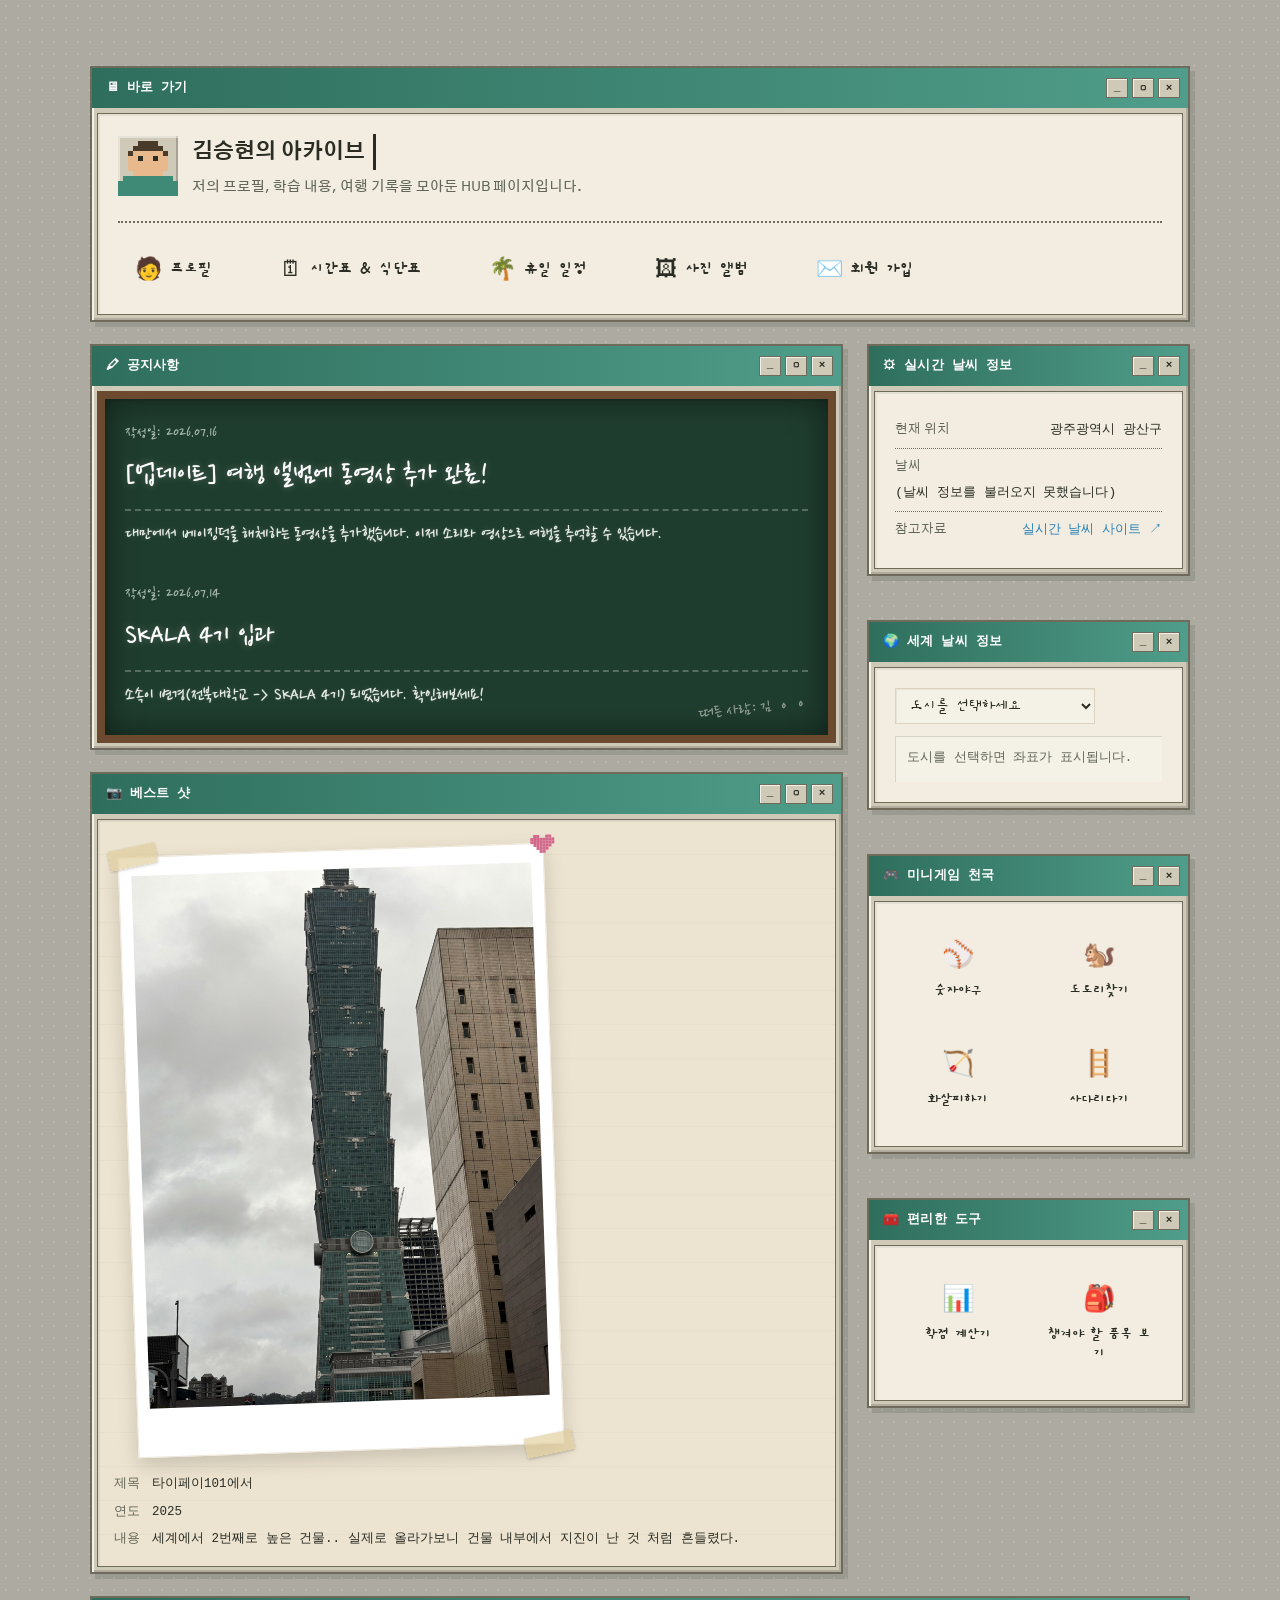
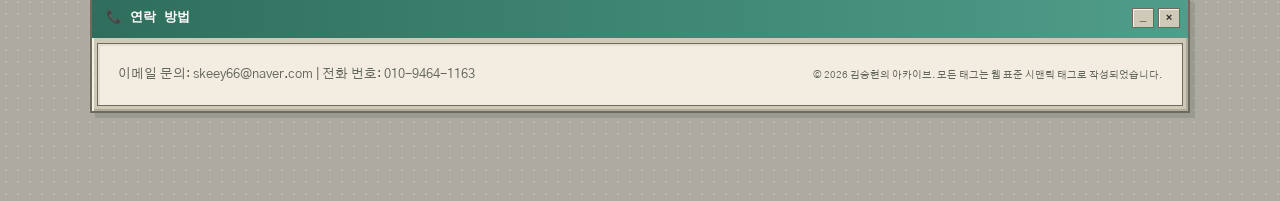
==== html/index.html @ bee85cb9 "Project Upload" ====
<!DOCTYPE html>
<html lang="ko">
<head>
    <meta charset="UTF-8">
    <meta name="viewport" content="width=device-width, initial-scale=1.0">
    <title>📑 김승현의 아카이브 사이트</title>
    <link rel="stylesheet" href="../css/style.css">
</head>
<body class="page-desktop">
    <div class="container container-home">
        <div class="desktop">

            <div class="window home-window pixel-corner">
                <div class="titlebar">
                    <span class="name">🖥 바로 가기</span>
                    <span class="controls"><span class="ctl">_</span><span class="ctl">▢</span><span class="ctl">×</span></span>
                </div>
                <div class="win-body">
                    <header class="profile-row">
                        <div class="profile-left">
                            <div class="avatar pixel-corner"><span class="pixel-avatar"></span></div>
                            <div>
                                <h1 class="typewriter">김승현의 아카이브</h1>
                                <p class="tagline">저의 프로필, 학습 내용, 여행 기록을 모아둔 HUB 페이지입니다.</p>
                            </div>
                        </div>
                        
                    </header>

                    <nav class="icon-row">
                        <a class="dicon" href="myProfile.html"><span class="glyph pixel-corner">🧑</span><span class="lbl">프로필</span></a>
                        <a class="dicon" href="myClass.html"><span class="glyph pixel-corner">🗓</span><span class="lbl">시간표 & 식단표</span></a>
                        <a class="dicon" href="myHoliday.html"><span class="glyph pixel-corner">🌴</span><span class="lbl">휴일 일정</span></a>
                        <a class="dicon" href="myTrip.html"><span class="glyph pixel-corner">🖼</span><span class="lbl">사진 앨범</span></a>
                        <a class="dicon" href="signUp.html"><span class="glyph pixel-corner">✉️</span><span class="lbl">회원 가입</span></a>
                    </nav>
                </div>
            </div>

            <div class="content-wrapper">
                <main>
                    <div class="window notepad pixel-corner">
                        <div class="titlebar">
                            <span class="name">🖍 공지사항</span>
                            <span class="controls"><span class="ctl">_</span><span class="ctl">▢</span><span class="ctl">×</span></span>
                        </div>
                        <div class="win-body">
                            <section>
                                <div class="date">작성일: 2026.07.16</div>
                                <h3><a href="myTrip.html">[업데이트] 여행 앨범에 동영상 추가 완료!</a></h3>
                                <p>대만에서 베이징덕을 해체하는 동영상을 추가했습니다. 이제 소리와 영상으로 여행을 추억할 수 있습니다.</p>
                                <br>
                                <div class="date">작성일: 2026.07.14</div>
                                <h3><a href="myProfile.html">SKALA 4기 입과</a></h3>
                                <p>소속이 변경(전북대학교 -> SKALA 4기) 되었습니다. 확인해보세요!</p>
                                
                                
                            </section>
                            <span class="chalk-doodle">떠든 사람: 김 ㅇㅇ</span>
                        </div>

                    </div>

                    <div class="window viewer pixel-corner">
                        <div class="titlebar">
                            <span class="name">📷 베스트 샷</span>
                            <span class="controls"><span class="ctl">_</span><span class="ctl">▢</span><span class="ctl">×</span></span>
                        </div>
                        <div class="win-body">
                            <section>
                                <figure class="photo">
                                    <span class="pixel-heart"></span>
                                    <img src="../media/타이페이101.jpeg" width="400" height="600" alt="타이페이101">
                                </figure>
                                <dl>
                                    <dt>제목</dt><dd>타이페이101에서</dd>
                                    <dt>연도</dt><dd>2025</dd>
                                    <dt>내용</dt><dd>세계에서 2번째로 높은 건물.. 실제로 올라가보니 건물 내부에서 지진이 난 것 처럼 흔들렸다.</dd>
                                </dl>
                            </section>
                        </div>
                    </div>
                </main>

                <aside>
                    <div class="window sysprop pixel-corner">
                        <div class="titlebar">
                            <span class="name">⚙ 실시간 날씨 정보</span>
                            <span class="controls"><span class="ctl">_</span><span class="ctl">×</span></span>
                        </div>
                        <div class="win-body">
                            <div class="row"><span>현재 위치</span><b>광주광역시 광산구</b></div>
                            <div class="row row-weather"><span>날씨</span><b id="local-weather">날씨 불러오는 중... ⏳</b></div>
                            <div class="row"><span>참고자료</span><b><a href="https://www.weather.go.kr/w/index.do" target="_blank">실시간 날씨 사이트 ↗</a></b></div>
                        </div>
                    </div>

                    <div class="window worldweather pixel-corner">
                        <div class="titlebar">
                            <span class="name">🌍 세계 날씨 정보</span>
                            <span class="controls"><span class="ctl">_</span><span class="ctl">×</span></span>
                        </div>
                        <div class="win-body">
                            <select id="city-select" class="retro-select pixel-corner">
                                <option value="none">도시를 선택하세요</option>
                                <option value="37.56,126.97">대한민국 서울 🇰🇷</option>
                                <option value="35.67,139.65">일본 도쿄 🇯🇵</option>
                                <option value="48.85,2.35">프랑스 파리 🇫🇷</option>
                                <option value="40.71,-74.01">미국 뉴욕 🇺🇸</option>
                                <option value="51.51,-0.13">영국 런던 🇬🇧</option>
                                <option value="-33.87,151.21">호주 시드니 🇦🇺</option>
                                <option value="39.90,116.41">중국 베이징 🇨🇳</option>
                                <option value="25.20,55.27">아랍에미리트 두바이 🇦🇪</option>
                            </select>
                            <div id="weather-box" class="weather-result pixel-corner">
                                <p>도시를 선택하면 좌표가 표시됩니다.</p>
                            </div>
                        </div>
                    </div>

                    <div class="window launcher pixel-corner">
                        <div class="titlebar">
                            <span class="name">🎮 미니게임 천국</span>
                            <span class="controls"><span class="ctl">_</span><span class="ctl">×</span></span>
                        </div>
                        <div class="win-body">
                            <button type="button" class="app pixel-corner" onclick="openBaseballGame()"><span class="g">⚾</span>숫자야구</button>
                            <button type="button" class="app pixel-corner" onclick="findAcorn()"><span class="g">🐿️</span>도토리찾기</button>
                            <button type="button" class="app pixel-corner" onclick="openArrowGame()"><span class="g">🏹</span>화살피하기</button>
                            <button type="button" class="app pixel-corner" onclick="openLadderGame()"><span class="g">🪜</span>사다리타기</button>
                        </div>
                    </div>

                    <div class="window launcher pixel-corner">
                        <div class="titlebar">
                            <span class="name">🧰 편리한 도구</span>
                            <span class="controls"><span class="ctl">_</span><span class="ctl">×</span></span>
                        </div>
                        <div class="win-body">
                            <button type="button" class="app pixel-corner" onclick="checkGrade()"><span class="g">📊</span>학점 계산기</button>
                            <button type="button" class="app pixel-corner" onclick="showMyBag()"><span class="g">🎒</span>챙겨야 할 품목 보기</button>
                        </div>
                    </div>

                    <div id="ladder-backdrop" class="acorn-backdrop" style="display: none;" onclick="closeLadderGame()"></div>

                    <div class="window ladderwin pixel-corner" id="ladder-window" style="display: none;">
                        <div class="titlebar">
                            <span class="name">🪜 사다리타기</span>
                            <span class="controls"><span class="ctl">_</span><span class="ctl" onclick="closeLadderGame()">×</span></span>
                        </div>
                        <div class="win-body">
                            <div class="ladder-controls">
                                <label for="ladder-count">인원</label>
                                <select id="ladder-count" class="retro-select pixel-corner" onchange="rebuildLadder()">
                                    <option value="2">2명</option>
                                    <option value="3">3명</option>
                                    <option value="4" selected>4명</option>
                                    <option value="5">5명</option>
                                    <option value="6">6명</option>
                                </select>
                                <button type="button" class="acorn-restart" onclick="rebuildLadder()">🔄 새 사다리</button>
                            </div>
                            <div class="ladder-names" id="ladder-top-names"></div>
                            <canvas id="ladder-canvas" width="300" height="240"></canvas>
                            <div class="ladder-names" id="ladder-bottom-names"></div>
                            <p id="ladder-status">🪜 위 이름을 클릭하면 결과를 확인할 수 있어요!</p>
                        </div>
                    </div>

                    <div id="baseball-backdrop" class="acorn-backdrop" style="display: none;" onclick="closeBaseballGame()"></div>

                    <div class="window baseballwin pixel-corner" id="baseball-window" style="display: none;">
                        <div class="titlebar">
                            <span class="name">⚾ 숫자야구</span>
                            <span class="controls"><span class="ctl">_</span><span class="ctl" onclick="closeBaseballGame()">×</span></span>
                        </div>
                        <div class="win-body">
                            <p id="baseball-status">⚾ 서로 다른 숫자 3자리를 맞춰보세요!</p>
                            <div class="baseball-input-row">
                                <input type="text" id="baseball-guess" maxlength="3" inputmode="numeric" placeholder="예: 123">
                                <button type="button" class="acorn-restart" onclick="submitBaseballGuess()">확인</button>
                            </div>
                            <div class="baseball-log-wrap">
                                <table class="baseball-log" border="1" cellpadding="4" cellspacing="0">
                                    <thead>
                                        <tr>
                                            <th>회차</th>
                                            <th>입력</th>
                                            <th>결과</th>
                                        </tr>
                                    </thead>
                                    <tbody id="baseball-log-rows"></tbody>
                                </table>
                            </div>
                            <button type="button" class="acorn-restart" onclick="startBaseballGame()">🔄 다시하기</button>
                        </div>
                    </div>

                    <div id="grade-backdrop" class="acorn-backdrop" style="display: none;" onclick="closeGradeCalc()"></div>

                    <div class="window gradewin pixel-corner" id="grade-window" style="display: none;">
                        <div class="titlebar">
                            <span class="name">📊 학점 계산기</span>
                            <span class="controls"><span class="ctl">_</span><span class="ctl" onclick="closeGradeCalc()">×</span></span>
                        </div>
                        <div class="win-body">
                            <table class="grade-table" border="1" cellpadding="5" cellspacing="0">
                                <thead>
                                    <tr>
                                        <th>과목명</th>
                                        <th>학점</th>
                                        <th>성적</th>
                                        <th>전공</th>
                                        <th></th>
                                    </tr>
                                </thead>
                                <tbody id="grade-rows"></tbody>
                            </table>
                            <button type="button" class="grade-add-btn" onclick="addGradeRow()">➕ 과목 추가</button>
                            <p class="grade-result" id="grade-result">과목명과 학점, 성적을 입력하고 계산하기를 눌러주세요.</p>
                            <button type="button" class="acorn-restart" onclick="calculateGPA()">🧮 평점 계산하기</button>
                        </div>
                    </div>

                    <div id="acorn-backdrop" class="acorn-backdrop" style="display: none;" onclick="findAcorn()"></div>

                    <div class="window acornwin pixel-corner" id="acorn-window" style="display: none;">
                        <div class="titlebar">
                            <span class="name">🐿️ 도토리찾기</span>
                            <span class="controls"><span class="ctl">_</span><span class="ctl" onclick="findAcorn()">×</span></span>
                        </div>
                        <div class="win-body">
                            <div class="acorn-difficulty">
                                <button type="button" class="acorn-diff-btn active" data-diff="easy" onclick="setAcornDifficulty('easy')">쉬움</button>
                                <button type="button" class="acorn-diff-btn" data-diff="normal" onclick="setAcornDifficulty('normal')">보통</button>
                                <button type="button" class="acorn-diff-btn" data-diff="hard" onclick="setAcornDifficulty('hard')">어려움</button>
                            </div>
                            <p id="acorn-status">🐿️ 도토리 10개가 숨어있어요. 칸을 클릭해서 피해보세요!</p>
                            <div id="acorn-grid" class="acorn-grid"></div>
                            <button type="button" class="acorn-restart" onclick="startAcornGame()">🔄 다시하기</button>
                        </div>
                    </div>

                    <div id="arrow-backdrop" class="acorn-backdrop" style="display: none;" onclick="closeArrowGame()"></div>

                    <div class="window arrowwin pixel-corner" id="arrow-window" style="display: none;">
                        <div class="titlebar">
                            <span class="name">🏹 화살피하기</span>
                            <span class="controls"><span class="ctl">_</span><span class="ctl" onclick="closeArrowGame()">×</span></span>
                        </div>
                        <div class="win-body">
                            <p id="arrow-status">🏹 방향키(WASD)로 움직여서 화살을 피하세요!</p>
                            <canvas id="arrow-canvas" width="320" height="320"></canvas>
                            <p id="arrow-score">⏱ 생존 시간: 0.0초</p>
                            <button type="button" class="acorn-restart" onclick="startArrowGame()">🔄 다시하기</button>
                        </div>
                    </div>
                </aside>
            </div>

            <div class="window footerwin pixel-corner">
                <div class="titlebar">
                    <span class="name">📞 연락 방법</span>
                    <span class="controls"><span class="ctl">_</span><span class="ctl">×</span></span>
                </div>
                <footer class="win-body">
                    <span>이메일 문의: skeey66@naver.com | 전화 번호: 010-9464-1163</span>
                    <span><small>© 2026 김승현의 아카이브. 모든 태그는 웹 표준 시맨틱 태그로 작성되었습니다.</small></span>
                </footer>
            </div>

        </div>
    </div>
    <script src="../script/baseball.js"></script>
    <script src="../script/grade.js"></script>
    <script src="../script/bag.js"></script>
    <script src="../script/findAcorn.js"></script>
    <script src="../script/arrowDodge.js"></script>
    <script src="../script/ladder.js"></script>
    <script type="module" src="../script/realtimeInfo.js"></script>

</body>
</html>
---- css/style.css ----
@import url('https://fonts.googleapis.com/css2?family=Gothic+A1:wght@300;400;500;700;900&family=Gaegu:wght@400;700&family=Nanum+Pen+Script&display=swap');

/* body 전체 폰트, 줄간격, 글자색, 배경색 */
body {
    font-family: "Gothic A1", sans-serif;
    line-height: 1.7;
    color: #333333;
    background-color: #f5f6fa;
}

/* p 본문 글씨 살짝 굵게 */
p {
    font-weight: 500;
}

/* 애니메이션: index.html 헤더 창이 떠오르며 나타나는 등장 애니메이션 */
@keyframes fadeInTitle {
    from {
        opacity: 0;
        transform: translateY(-12px);
    }
    to {
        opacity: 1;
        transform: translateY(0);
    }
}

/* 애니메이션: index.html뿐 아니라 다른 페이지들도 창이 살짝 떠오르며 나타나도록 통일 */
.home-window,
.class-window,
.trip-window,
.holiday-window,
.signup-window,
.result-window,
.profile-window {
    animation: fadeInTitle 0.7s ease;
}

/* 애니메이션: 타이틀이 타자기처럼 한 글자씩 나타나는 효과 */
@keyframes typing {
    from { width: 0; }
    to { width: 8.6em; }
}

@keyframes blink-caret {
    50% { border-color: transparent; }
}

.win-body h1.typewriter {
    display: inline-block;
    overflow: hidden;
    white-space: nowrap;
    vertical-align: bottom;
    border-right: 3px solid #2b2d24;
    width: 8.6em;
    animation: typing 1.8s steps(9, end) 0.6s both, blink-caret 0.8s step-end infinite;
}

@media (prefers-reduced-motion: reduce) {
    .home-window,
    .class-window,
    .trip-window,
    .holiday-window,
    .signup-window,
    .result-window,
    .profile-window {
        animation: none;
    }
    .win-body h1.typewriter {
        animation: none;
        border-right: none;
        width: 8.6em;
    }
    .acorn-backdrop,
    .acornwin,
    .gradewin,
    .baseballwin,
    .arrowwin,
    .ladderwin {
        animation: none;
    }
}

/* h1 제목 강조 */
h1 {
    color: #2c3e50;
    font-size: 40px;
    padding: 10px 0;
    border-bottom: 3px solid #2c3e50;
}

/* index.html 데스크탑 창 안의 타이틀 - 창 자체가 꾸밈 요소이므로 밑줄/여백 재설정 */
.win-body h1 {
    margin: 0;
    padding: 0;
    border-bottom: none;
    font-size: 21px;
    color: #2b2d24;
}

/* h2 부제목 강조 */
h2 {
    color: #2c3e50;
    font-size: 26px;
    background-color: #ecf0f1;
    padding: 10px 15px;
    border-left: 6px solid #16a085;
    margin-top: 36px;
    margin-bottom: 14px;
}

/* 데스크탑 창 안의 소제목 - 레트로 톤(크림/올리브)으로 재설정 */
.win-body h2 {
    color: #2b2d24;
    font-size: 22px;
    background-color: #f4f1e6;
    border: 1px solid #6f6b5c;
    border-left: 6px solid #3f8a76;
    padding: 10px 15px;
    margin-top: 30px;
    margin-bottom: 14px;
}

/* 링크 스타일 */
a {
    color: #2980b9;
    text-decoration: none;
}

a:hover {
    text-decoration: underline;
}

/* mark 형광펜 강조 - 사이트 톤에 맞춘 머스타드 색 (기본 노란색 대신) */
mark {
    background-color: #f2cf6b;
    color: #2b2d24;
    padding: 0 2px;
}

/* hr 구분선 - 점선으로 레트로 톤 */
hr {
    border: none;
    border-top: 2px dashed #b8b19c;
    margin: 18px 0;
}

/* 표 스타일 (myClass.html 시간표) - 표마다 내용에 맞는 폭으로 자동 조절, 가운데 정렬 */
table {
    border-collapse: collapse;
    width: auto;
    max-width: 100%;
    margin: 0 auto;
    background-color: #f2ede0;
    font-family: ui-monospace, "SF Mono", "Roboto Mono", Menlo, Consolas, monospace;
    font-size: 13px;
}

th {
    background: linear-gradient(180deg, #4f9d8a, #2f6e5c);
    color: #ffffff;
    padding: 10px;
    border: 1px solid #2f6e5c;
    font-size: 12.5px;
    letter-spacing: 0.02em;
    text-align: center;
}

td {
    padding: 9px;
    text-align: center;
    border: 1px solid #6f6b5c;
    color: #2b2d24;
    line-height: 1.6;
    transition: background-color 0.15s ease;
}

tbody td:hover {
    background-color: #e7e2d0;
}

/* myClass.html 이번주 SKALA 식단표 - 주말 날짜는 색으로 구분 */
.meal-table th.sat {
    color: #8fe0f2;
}

.meal-table th.sun {
    color: #ff9a85;
}

.meal-table .meal-label {
    background-color: #cfc9b8;
    font-family: "Gaegu", cursive;
    font-size: 16px;
    font-weight: 700;
    color: #2b2d24;
}

.meal-table td:not(.meal-label) {
    text-align: center;
    font-size: 12.5px;
    padding: 10px 12px;
    white-space: nowrap;
}

.meal-table th {
    white-space: nowrap;
}

/* myHoliday.html - 소제목 박스가 이미 강조되어 있어 밑줄은 제거 */
.win-body h2 u {
    text-decoration: none;
}

/* myHoliday.html - myProfile/myTrip과 같은 줄노트 질감의 다이어리 페이지 */
.holiday-page {
    background-color: #f2ede0;
    background-image: repeating-linear-gradient(180deg, rgba(0, 0, 0, 0.035) 0 1px, transparent 1px 32px);
    border: 1px solid #6f6b5c;
    padding: 24px 30px;
    margin: 18px 0;
}

/* myHoliday.html - 소제목을 박스 없이 손글씨로, myProfile 다이어리 항목과 같은 톤 */
.holiday-window .win-body h1 {
    font-family: "Gaegu", cursive;
    font-size: 27px;
    -webkit-text-stroke: 0.4px currentColor;
}

.holiday-window .win-body h2 {
    background: none;
    border: none;
    box-shadow: none;
    padding: 0;
    margin: 24px 0 10px;
    font-family: "Gaegu", cursive;
    font-weight: 700;
    font-size: 23px;
    color: #3f8a76;
}

.holiday-block:first-child h2 {
    margin-top: 0;
}

/* myClass.html - 소제목을 박스 없이 손글씨로, 다른 페이지와 통일 */
.class-window .win-body h2 {
    background: none;
    border: none;
    box-shadow: none;
    padding: 0;
    margin: 0 0 10px;
    font-family: "Gaegu", cursive;
    font-weight: 700;
    font-size: 23px;
    color: #3f8a76;
}

/* signUp.html - 소제목을 박스 없이 손글씨로, 다른 페이지와 통일 */
.signup-window .win-body h2 {
    background: none;
    border: none;
    box-shadow: none;
    padding: 0;
    margin: 0 0 10px;
    font-family: "Gaegu", cursive;
    font-weight: 700;
    font-size: 26px;
    color: #3f8a76;
}

/* signupResult.html - h3 소제목을 다이어리 구분선 스타일로 */
.result-window .win-body h3 {
    font-family: "Gaegu", cursive;
    font-weight: 700;
    font-size: 22px;
    color: #3f8a76;
    border-bottom: 2px solid #3f8a76;
    padding-bottom: 8px;
    margin-top: 30px;
    margin-bottom: 14px;
}

/* signupResult.html - 안내 사항 목록 (박스 없이 손글씨) */
.result-notes {
    margin: 0;
    padding-left: 22px;
    list-style: disc;
    list-style-position: outside;
    font-family: "Gaegu", cursive;
    font-size: 16px;
    color: #2b2d24;
}

.result-notes li {
    width: auto;
    margin: 0 0 8px;
    padding: 0;
}

.result-notes li:last-child {
    margin-bottom: 0;
}

/* signupResult.html - 이동하기 링크 목록 (mh-menu와 같은 톤) */
.result-links {
    margin: 0;
    padding: 0;
    list-style: none;
}

.result-links li {
    width: auto;
    margin: 0;
    padding: 0;
}

.result-links a {
    display: block;
    padding: 12px 4px;
    border-bottom: 1px dashed #6f6b5c;
    font-family: "Gaegu", cursive;
    font-size: 17px;
    color: #3f8a76;
    text-decoration: none;
    transition: background-color 0.2s ease, color 0.2s ease, padding-left 0.2s ease;
}

.result-links li:last-child a {
    border-bottom: none;
}

.result-links a:hover {
    background-color: rgba(63, 138, 118, 0.08);
    padding-left: 10px;
    color: #2f6e5c;
}

/* myHoliday.html - 하루 일과를 다이어리 한 줄처럼, 박스 없이 시간만 강조 */
.holiday-row {
    display: flex;
    flex-wrap: wrap;
    align-items: baseline;
    gap: 6px 10px;
    padding: 7px 0;
    margin: 0;
    font-family: "Gaegu", cursive;
    font-size: 17px;
    font-weight: 700;
    border-bottom: 1px dashed #d9d3bf;
    transition: background-color 0.2s ease, padding-left 0.2s ease;
    -webkit-text-stroke: 0.4px currentColor;
}

.holiday-block .holiday-row:last-child {
    border-bottom: none;
}

.holiday-row:hover {
    padding-left: 6px;
    background-color: rgba(63, 138, 118, 0.08);
}

.holiday-row b {
    flex: none;
    min-width: 52px;
    font-family: ui-monospace, "SF Mono", "Roboto Mono", Menlo, Consolas, monospace;
    font-size: 13px;
    font-weight: 700;
    color: #3f8a76;
}

.holiday-footer {
    margin-top: 20px;
    font-family: "Gaegu", cursive;
    font-size: 16px;
    color: #6f6b5c;
    text-align: right;
}

/* myTrip.html - 소제목을 박스 없이 앨범 위에 쓴 손글씨처럼 표시 */
.trip-window .win-body h2 {
    background: none;
    border: none;
    box-shadow: none;
    padding: 0 4px;
    margin: 34px 0 10px;
    font-family: "Nanum Pen Script", cursive;
    font-weight: 400;
    font-size: 34px;
    color: #2b2d24;
    transform: rotate(-1deg);
}

/* myTrip.html - 필름 사진이 붙어있는 앨범 책자 페이지 (줄노트 질감 + 왼쪽 바인더 구멍) */
.album-page {
    position: relative;
    background-color: #ece3d0;
    background-image: repeating-linear-gradient(180deg, rgba(0, 0, 0, 0.035) 0 1px, transparent 1px 34px);
    border: 1px solid #d9c9a3;
    box-shadow:
        inset 0 0 0 1px rgba(255, 255, 255, 0.35),
        0 4px 14px rgba(0, 0, 0, 0.12);
    padding: 40px 56px 40px 76px;
    margin: 18px 0 32px;
}

.album-page::before {
    content: "";
    position: absolute;
    top: 0;
    bottom: 0;
    left: 30px;
    width: 16px;
    background-image: radial-gradient(circle, #cfc9b8 0 6px, rgba(0, 0, 0, 0.15) 6px 7px, transparent 7px);
    background-repeat: repeat-y;
    background-size: 16px 80px;
    background-position: center 20px;
}

/* 여행 카드 - 필름 사진(폴라로이드) 스타일. width/padding/margin/border로 박스 모델 연습 */
.trip-card {
    position: relative;
    box-sizing: border-box;
    width: 100%;
    background-color: #ffffff;
    border: 1px solid #eee6d8;
    border-radius: 2px;
    padding: 14px 14px 38px 14px;
    margin: 0;
    box-shadow: 0 10px 24px rgba(0, 0, 0, 0.16);
    font-family: "Gaegu", cursive;
    font-weight: 700;
    font-size: 19px;
    color: #555555;
    transition: transform 0.2s ease, box-shadow 0.2s ease;
}

.trip-card::before {
    content: "";
    position: absolute;
    top: -10px;
    left: 50%;
    width: 54px;
    height: 20px;
    background: rgba(232, 147, 92, 0.55);
    box-shadow: 0 1px 2px rgba(0, 0, 0, 0.1);
    transform: translateX(-50%) rotate(-4deg);
}

.trip-card:nth-of-type(3n+1) { transform: rotate(-4deg); }
.trip-card:nth-of-type(3n+2) { transform: rotate(3deg); }
.trip-card:nth-of-type(3n) { transform: rotate(-2deg); }

.trip-card:hover {
    transform: translateY(-8px) rotate(0deg) scale(1.06);
    box-shadow: 0 20px 36px rgba(0, 0, 0, 0.26);
    z-index: 5;
}

.trip-card img {
    display: block;
    max-width: 100%;
    height: auto;
    margin: 6px 0 14px 0;
    filter: sepia(0.15) contrast(1.05) saturate(0.9);
}

/* 필름 사진 프레임 (index.html 이달의 베스트 컷) */
figure {
    display: inline-block;
    background-color: #ffffff;
    padding: 12px 12px 34px 12px;
    margin: 10px auto;
    border: 1px solid #eee6d8;
    box-shadow: 0 8px 20px rgba(0, 0, 0, 0.15);
    transform: rotate(-2deg);
}

figure img {
    display: block;
    max-width: 100%;
    height: auto;
    margin: 6px 0 14px 0;
    filter: sepia(0.12) contrast(1.05) saturate(0.9);
}

figcaption {
    font-family: "Gaegu", cursive;
    font-size: 18px;
    color: #555555;
    margin-top: 10px;
}

/* index.html 사진첩 창 - 앨범 페이지에 필름 사진을 붙여놓은 느낌 */
.viewer .win-body {
    background-color: #ece3d0;
    background-image:
        repeating-linear-gradient(180deg, rgba(0, 0, 0, 0.025) 0 1px, transparent 1px 34px);
}

.photo {
    position: relative;
    display: inline-block;
    background-color: #ffffff;
    padding: 12px 12px 34px 12px;
    margin: 14px;
    border: 1px solid #eee6d8;
    box-shadow: 0 8px 20px rgba(0, 0, 0, 0.15);
    transform: rotate(-2deg);
}

/* 앨범에 고정한 마스킹테이프 두 조각 (대각선 모서리) */
.photo::before,
.photo::after {
    content: "";
    position: absolute;
    width: 48px;
    height: 20px;
    background: rgba(224, 205, 154, 0.65);
    box-shadow: 0 1px 3px rgba(0, 0, 0, 0.2);
}

.photo::before {
    top: -11px;
    left: -10px;
    transform: rotate(-10deg);
}

.photo::after {
    bottom: -11px;
    right: -10px;
    transform: rotate(-10deg);
}

.photo img {
    display: block;
    max-width: 100%;
    height: auto;
    filter: sepia(0.15) contrast(1.05) saturate(0.9);
}

/* index.html 사진첩 창 - 파일 메타데이터 목록 (myProfile.html dl과는 별개 레이아웃) */
.viewer dl {
    margin: 0;
    font-family: ui-monospace, "SF Mono", "Roboto Mono", Menlo, Consolas, monospace;
    font-size: 12.5px;
    color: #63665a;
    display: grid;
    grid-template-columns: auto 1fr;
    gap: 6px 12px;
}

.viewer dt {
    color: #63665a;
    font-weight: 400;
    margin: 0;
}

.viewer dd {
    margin: 0;
    color: #2b2d24;
}

/* h3 (index.html 소메뉴, signupResult.html 안내) */
h3 {
    color: #3f8a76;
    font-size: 20px;
    margin-top: 28px;
    margin-bottom: 10px;
}

/* 정의 목록 (myProfile.html - 나를 설명하는 단어들 / 연락처) */
dl {
    margin: 16px 0;
}

dt {
    font-weight: 700;
    color: #16a085;
    margin-top: 10px;
}

dd {
    margin: 4px 0 0 0;
    color: #555555;
}

/* 폼 그룹 테두리 (signUp.html) - 줄노트 질감의 다이어리 페이지처럼 */
.container fieldset {
    text-align: left;
    background-color: #f2ede0;
    background-image: repeating-linear-gradient(180deg, rgba(0, 0, 0, 0.035) 0 1px, transparent 1px 32px);
    border: 1px solid #6f6b5c;
    padding: 20px 24px;
    margin-bottom: 20px;
}

.container fieldset legend {
    padding: 0 10px;
    font-family: "Gaegu", cursive;
    font-size: 20px;
    font-weight: 700;
    color: #3f8a76;
}

.container fieldset p {
    margin: 14px 0;
}

/* 입력창 크기 및 스타일 (signUp.html) - 종이에 파인 칸처럼, 크림 배경 + 연한 테두리 + 손글씨 폰트 */
.container input[type="text"],
.container input[type="password"],
.container input[type="date"],
.container select,
.container textarea {
    width: 200px;
    padding: 8px 10px;
    font-family: "Gaegu", cursive;
    font-size: 16px;
    background-color: #f4f1e6;
    border: 1px solid #d9d3bf;
    box-shadow: inset 1px 1px 0 rgba(0, 0, 0, 0.06);
    box-sizing: border-box;
    vertical-align: middle;
}

.container textarea {
    width: 340px;
    height: 100px;
}

.container input:focus,
.container select:focus,
.container textarea:focus {
    outline: none;
    border-color: #3f8a76;
    box-shadow: inset 1px 1px 0 rgba(0, 0, 0, 0.06), 0 0 0 3px rgba(63, 138, 118, 0.15);
}

/* signUp.html - 라벨/안내 문구도 다른 페이지와 같은 손글씨 폰트로 */
.container fieldset p,
.container fieldset label {
    font-family: "Gaegu", cursive;
    font-size: 16px;
    -webkit-text-stroke: 0.4px currentColor;
}

.container fieldset small {
    font-family: "Gaegu", cursive;
}

/* signUp.html - 이메일 아이디+@+도메인이 한 줄에 보이도록 */
.email-fields {
    display: inline-flex;
    align-items: center;
    gap: 6px;
}

.email-fields #userEmail {
    width: 140px;
}

.email-fields #emailDomain {
    width: 130px;
}

.email-fields select {
    width: 110px;
}

/* signUp.html - 도메인을 목록에서 고르면 입력창은 읽기 전용으로 살짝 톤을 낮춘다 */
.email-fields input[readonly] {
    background-color: #ece5cf;
    color: #63665a;
}

/* signUp.html - 약관 동의 체크박스 (필드셋 밖, 다이어리 페이지 사이) */
.terms-agree {
    margin: 14px 4px;
    font-family: "Gaegu", cursive;
    font-size: 16px;
    color: #2b2d24;
}

.terms-agree label {
    display: flex;
    align-items: center;
    gap: 8px;
    cursor: pointer;
}

.terms-agree input[type="checkbox"] {
    width: 16px;
    height: 16px;
    accent-color: #3f8a76;
}

/* 회원가입 버튼 (signUp.html) */
.form-actions {
    text-align: center;
    margin-top: 10px;
}

.btn-submit,
.btn-reset {
    padding: 12px 28px;
    font-family: "Gaegu", cursive;
    font-size: 18px;
    font-weight: 700;
    cursor: pointer;
    margin: 0 6px;
    transition: transform 0.15s ease, box-shadow 0.15s ease, background-color 0.15s ease;
}

.btn-submit {
    background: linear-gradient(180deg, #4f9d8a, #2f6e5c);
    color: #ffffff;
    border: 1px solid #2f6e5c;
}

.btn-submit:hover {
    background: linear-gradient(180deg, #5cae9a, #3a7f6a);
    transform: translateY(-2px);
    box-shadow: 0 4px 10px rgba(47, 110, 92, 0.35);
}

.btn-reset {
    background-color: #f4f1e6;
    color: #6f6b5c;
    border: 1px solid #6f6b5c;
}

.btn-reset:hover {
    background-color: #e7e2d0;
}

/* 회원가입 완료 축하 배너 (signupResult.html) - 레트로 톤 강조 박스 */
.success-banner {
    background-color: #f4f1e6;
    background-image: repeating-linear-gradient(180deg, rgba(0, 0, 0, 0.035) 0 1px, transparent 1px 32px);
    border: 1px solid #6f6b5c;
    border-left: 6px solid #3f8a76;
    padding: 24px;
    margin-bottom: 24px;
}

.success-banner h1 {
    border-bottom: none;
    padding: 0;
    margin-bottom: 8px;
    font-family: "Gaegu", cursive;
    color: #2b2d24;
}

/* 콘텐츠를 감싸는 컨테이너 중앙 정렬 (카드 장식은 안쪽 .window가 담당) */
.container {
    max-width: 800px;
    margin: 40px auto;
    padding: 0;
    background: none;
    box-shadow: none;
    border-radius: 0;
    text-align: center;
}

.container .win-body {
    text-align: left;
}

.container ul,
.container ol {
    list-style-position: inside;
    padding-left: 0;
}

/* 전 페이지 공용 도트 데스크탑 배경
   (body는 전 페이지 공용 태그 선택자라 .page-desktop 클래스로만 범위 한정) */
body.page-desktop {
    background-color: #adaba1;
    background-image:
        radial-gradient(rgba(255, 255, 255, 0.14) 1.5px, transparent 1.5px);
    background-size: 12px 12px;
}

/* index.html 전용 - 넓은 폭 + 왼쪽 정렬 */
.container-home {
    max-width: 1100px;
    text-align: left;
    background: none;
    box-shadow: none;
    border-radius: 0;
    padding: 26px;
}

/* ==================== index.html 데스크탑 도트 컨셉 ==================== */

/* 계단형 픽셀 모서리는 빼고 각진 네모 모서리로 통일했다
   (클래스 이름 .pixel-corner는 기존 HTML과의 호환을 위해 그대로 둔다) */

/* 손으로 그린 픽셀 하트 (box-shadow 픽셀 아트, 3px 단위) */
.pixel-heart {
    width: 3px;
    height: 3px;
    background: transparent;
    position: relative;
    box-shadow:
        3px 0 0 #d4688c, 6px 0 0 #d4688c, 15px 0 0 #d4688c, 18px 0 0 #d4688c,
        0 3px 0 #d4688c, 3px 3px 0 #d4688c, 6px 3px 0 #d4688c, 9px 3px 0 #d4688c, 12px 3px 0 #d4688c, 15px 3px 0 #d4688c, 18px 3px 0 #d4688c, 21px 3px 0 #d4688c,
        0 6px 0 #d4688c, 3px 6px 0 #d4688c, 6px 6px 0 #d4688c, 9px 6px 0 #d4688c, 12px 6px 0 #d4688c, 15px 6px 0 #d4688c, 18px 6px 0 #d4688c, 21px 6px 0 #d4688c,
        3px 9px 0 #d4688c, 6px 9px 0 #d4688c, 9px 9px 0 #d4688c, 12px 9px 0 #d4688c, 15px 9px 0 #d4688c, 18px 9px 0 #d4688c,
        6px 12px 0 #d4688c, 9px 12px 0 #d4688c, 12px 12px 0 #d4688c, 15px 12px 0 #d4688c,
        9px 15px 0 #d4688c, 12px 15px 0 #d4688c;
}

/* box-shadow 아트는 자신의 좌상단 기준 오른쪽/아래쪽으로만 그려지므로,
   실제 그림 영역(약 24x18px)의 중심이 사진 우상단 모서리에 오도록 계산 */
.photo .pixel-heart {
    position: absolute;
    top: -9px;
    right: 9px;
}

/* 재사용 가능한 창 껍데기 */
.window {
    background: #cfc9b8;
    border: 2px solid #6f6b5c;
    box-shadow:
        inset 2px 2px 0 #f4f1e6,
        inset -2px -2px 0 rgba(0, 0, 0, 0.15),
        5px 5px 0 rgba(51, 54, 47, 0.15);
    margin-bottom: 22px;
}

.titlebar {
    background: linear-gradient(90deg, #2f6e5c, #4f9d8a);
    color: #ffffff;
    display: flex;
    align-items: center;
    justify-content: space-between;
    padding: 9px 8px 9px 14px;
    font-family: ui-monospace, "SF Mono", "Roboto Mono", Menlo, Consolas, monospace;
    font-size: 13px;
    font-weight: 700;
    letter-spacing: 0.01em;
}

.titlebar .name {
    display: flex;
    align-items: center;
    gap: 7px;
}

.titlebar .controls {
    display: flex;
    gap: 4px;
}

.titlebar .ctl {
    width: 20px;
    height: 18px;
    background: #cfc9b8;
    border: 1px solid #6f6b5c;
    box-shadow: inset 1px 1px 0 #f4f1e6;
    font-size: 11px;
    color: #2b2d24;
    display: flex;
    align-items: center;
    justify-content: center;
    font-family: ui-monospace, "SF Mono", "Roboto Mono", Menlo, Consolas, monospace;
}

.win-body {
    background: #f2ede0;
    margin: 5px;
    padding: 20px;
    border: 1px solid #6f6b5c;
    box-shadow: inset 2px 2px 0 rgba(0, 0, 0, 0.06);
}

/* 메인 홈 창 - 프로필 영역 */
.profile-row {
    display: flex;
    gap: 16px;
    align-items: center;
    flex-wrap: wrap;
    justify-content: space-between;
}

.profile-left {
    display: flex;
    gap: 14px;
    align-items: center;
}

.avatar {
    flex: none;
    width: 60px;
    height: 60px;
    background: #cfc9b8;
    box-shadow: inset 2px 2px 0 rgba(255, 255, 255, 0.45), inset -2px -2px 0 rgba(0, 0, 0, 0.2);
    position: relative;
}


/* 손으로 그린 픽셀 캐릭터 (box-shadow 픽셀 아트, 5px 단위, 12x12 격자 = 60x60px)
   머리카락(H) / 피부(S) / 눈(E) / 셔츠(B) 4색을 한 box-shadow 목록에 색상별로 지정 */
.pixel-avatar {
    display: block;
    width: 5px;
    height: 5px;
    background: transparent;
    box-shadow:
        20px 5px 0 #4a3a2a, 25px 5px 0 #4a3a2a, 30px 5px 0 #4a3a2a, 35px 5px 0 #4a3a2a,
        15px 10px 0 #4a3a2a, 20px 10px 0 #4a3a2a, 25px 10px 0 #4a3a2a, 30px 10px 0 #4a3a2a, 35px 10px 0 #4a3a2a, 40px 10px 0 #4a3a2a,
        10px 15px 0 #4a3a2a, 45px 15px 0 #4a3a2a,
        15px 15px 0 #e8b98c, 20px 15px 0 #e8b98c, 25px 15px 0 #e8b98c, 30px 15px 0 #e8b98c, 35px 15px 0 #e8b98c, 40px 15px 0 #e8b98c,
        10px 20px 0 #e8b98c, 15px 20px 0 #e8b98c, 20px 20px 0 #2b2d24, 25px 20px 0 #e8b98c, 30px 20px 0 #e8b98c, 35px 20px 0 #2b2d24, 40px 20px 0 #e8b98c, 45px 20px 0 #e8b98c,
        10px 25px 0 #e8b98c, 15px 25px 0 #e8b98c, 20px 25px 0 #e8b98c, 25px 25px 0 #e8b98c, 30px 25px 0 #e8b98c, 35px 25px 0 #e8b98c, 40px 25px 0 #e8b98c, 45px 25px 0 #e8b98c,
        10px 30px 0 #e8b98c, 15px 30px 0 #e8b98c, 20px 30px 0 #e8b98c, 25px 30px 0 #e8b98c, 30px 30px 0 #e8b98c, 35px 30px 0 #e8b98c, 40px 30px 0 #e8b98c, 45px 30px 0 #e8b98c,
        15px 35px 0 #e8b98c, 20px 35px 0 #e8b98c, 25px 35px 0 #e8b98c, 30px 35px 0 #e8b98c, 35px 35px 0 #e8b98c, 40px 35px 0 #e8b98c,
        5px 40px 0 #3f8a76, 10px 40px 0 #3f8a76, 15px 40px 0 #3f8a76, 20px 40px 0 #3f8a76, 25px 40px 0 #3f8a76, 30px 40px 0 #3f8a76, 35px 40px 0 #3f8a76, 40px 40px 0 #3f8a76, 45px 40px 0 #3f8a76, 50px 40px 0 #3f8a76,
        0 45px 0 #3f8a76, 5px 45px 0 #3f8a76, 10px 45px 0 #3f8a76, 15px 45px 0 #3f8a76, 20px 45px 0 #3f8a76, 25px 45px 0 #3f8a76, 30px 45px 0 #3f8a76, 35px 45px 0 #3f8a76, 40px 45px 0 #3f8a76, 45px 45px 0 #3f8a76, 50px 45px 0 #3f8a76, 55px 45px 0 #3f8a76,
        0 50px 0 #3f8a76, 5px 50px 0 #3f8a76, 10px 50px 0 #3f8a76, 15px 50px 0 #3f8a76, 20px 50px 0 #3f8a76, 25px 50px 0 #3f8a76, 30px 50px 0 #3f8a76, 35px 50px 0 #3f8a76, 40px 50px 0 #3f8a76, 45px 50px 0 #3f8a76, 50px 50px 0 #3f8a76, 55px 50px 0 #3f8a76,
        0 55px 0 #3f8a76, 5px 55px 0 #3f8a76, 10px 55px 0 #3f8a76, 15px 55px 0 #3f8a76, 20px 55px 0 #3f8a76, 25px 55px 0 #3f8a76, 30px 55px 0 #3f8a76, 35px 55px 0 #3f8a76, 40px 55px 0 #3f8a76, 45px 55px 0 #3f8a76, 50px 55px 0 #3f8a76, 55px 55px 0 #3f8a76;
}

.win-body .tagline {
    margin: 6px 0 0;
    font-size: 13.5px;
    color: #63665a;
}

/* 바로가기 메뉴 - 데스크탑 아이콘 (Flexbox) */
.icon-row {
    display: flex;
    flex-wrap: wrap;
    gap: 34px;
    row-gap: 18px;
    margin-top: 22px;
    padding-top: 22px;
    border-top: 2px dotted #6f6b5c;
}

/* 일반적인 사이트 바로가기처럼 이모지 + 이름이 한 줄에 나란히, 테두리는 평소 투명 */
.dicon {
    display: flex;
    flex-direction: row;
    align-items: center;
    gap: 8px;
    width: auto;
    padding: 9px 16px;
    border: 1px solid transparent;
    text-decoration: none;
    color: #2b2d24;
    transition: background-color 0.25s ease, transform 0.2s ease, box-shadow 0.2s ease;
}

.dicon .glyph {
    width: auto;
    height: auto;
    background: none;
    box-shadow: none;
    font-size: 22px;
    line-height: 1;
}

.dicon:hover {
    background-color: rgba(63, 138, 118, 0.14);
    transform: translateY(-2px);
    box-shadow: 0 4px 10px rgba(0, 0, 0, 0.12);
}

.dicon span.lbl {
    font-family: "Gaegu", cursive;
    font-size: 17px;
    font-weight: 700;
    text-align: center;
}

/* 본문/사이드바 가로 배치 (Flexbox) */
.content-wrapper {
    display: flex;
    gap: 24px;
    align-items: flex-start;
}

main {
    flex: 7;
}

aside {
    flex: 3;
    display: flex;
    flex-direction: column;
    gap: 22px;
}

/* 공지사항 창 - 옛날 교실 칠판 느낌 (분필 손글씨 + 나무 프레임, 도트 없이 매끈한 칠판면) */
.notepad .win-body {
    position: relative;
    background-color: #1f3d2e;
    border: 8px solid #6b4a30;
    box-shadow:
        inset 0 0 30px rgba(0, 0, 0, 0.5),
        inset 2px 2px 0 rgba(0, 0, 0, 0.06);
}

.notepad .win-body .date {
    font-family: "Nanum Pen Script", cursive;
    color: #d8e4dd;
    opacity: 0.75;
    font-size: 17px;
    margin-bottom: 2px;
}

.notepad .win-body h3 {
    margin: 0 0 10px;
    padding: 0 0 8px;
    border-bottom: 2px dashed rgba(255, 255, 255, 0.25);
    color: #ffffff;
    font-family: "Nanum Pen Script", cursive;
    font-weight: 400;
    font-size: 30px;
    text-shadow: 0 0 1px rgba(255, 255, 255, 0.6), 0 0 8px rgba(255, 255, 255, 0.25);
}

/* 공지 제목 링크 - 파란 링크색 대신 분필 흰색을 유지하고, hover 시 부드럽게 밝아짐 */
.notepad .win-body h3 a {
    color: inherit;
    text-decoration: none;
    text-shadow: inherit;
    transition: color 0.2s ease, text-shadow 0.2s ease;
}

.notepad .win-body h3 a:hover {
    color: #ffe98a;
    text-decoration: underline;
    text-decoration-style: wavy;
    text-underline-offset: 4px;
}

.notepad .win-body p {
    margin: 0 0 4px;
    font-family: "Nanum Pen Script", cursive;
    color: #e6ece8;
    font-size: 19px;
    line-height: 1.5;
    text-shadow: 0 0 1px rgba(255, 255, 255, 0.5), 0 0 6px rgba(255, 255, 255, 0.15);
}

/* 칠판 한 켠에 장난스럽게 적어놓은 낙서 */
.chalk-doodle {
    position: absolute;
    bottom: 10px;
    right: 18px;
    font-family: "Nanum Pen Script", cursive;
    font-size: 18px;
    color: rgba(255, 255, 255, 0.5);
    transform: rotate(-6deg);
    pointer-events: none;
}

.viewer .win-body {
    display: flex;
    gap: 18px;
    align-items: center;
    flex-wrap: wrap;
    padding: 16px;
}

/* 세계날씨.exe 콤보박스 */
.retro-select {
    width: 100%;
    background: #f4f1e6;
    box-shadow: inset 1px 1px 0 rgba(0, 0, 0, 0.15);
    font-family: ui-monospace, "SF Mono", "Roboto Mono", Menlo, Consolas, monospace;
    font-size: 12.5px;
    color: #2b2d24;
    padding: 9px 10px;
}

.weather-result {
    margin-top: 12px;
    background: #f4f1e6;
    box-shadow: inset 1px 1px 0 rgba(0, 0, 0, 0.12);
    padding: 11px 12px;
    font-family: ui-monospace, "SF Mono", "Roboto Mono", Menlo, Consolas, monospace;
    font-size: 12.5px;
    color: #63665a;
    line-height: 1.9;
}

.weather-result p {
    margin: 0;
}

/* 실시간 정보 시스템 속성 창 */
.sysprop .row {
    display: flex;
    justify-content: space-between;
    gap: 10px;
    font-size: 13px;
    padding: 7px 0;
    border-bottom: 1px dotted #6f6b5c;
    color: #63665a;
}

.sysprop .row:last-child {
    border-bottom: none;
}

.sysprop .row b {
    color: #2b2d24;
    font-family: ui-monospace, "SF Mono", "Roboto Mono", Menlo, Consolas, monospace;
    font-weight: 400;
    text-align: right;
}

/* 날씨 값이 길어서 라벨과 나란히 두면 라벨까지 같이 줄바꿈되므로,
   이 줄만 라벨을 위에, 값을 아래에 두어 값이 한 줄 전체 폭을 쓰게 한다 */
.sysprop .row.row-weather {
    flex-direction: column;
    align-items: flex-start;
    gap: 4px;
}

.sysprop .row.row-weather b {
    width: 100%;
    text-align: left;
    white-space: nowrap;
    overflow: hidden;
    text-overflow: ellipsis;
}

/* 미니게임 런처 - 좁은 aside 폭에 맞춰 배치 */
.launcher .win-body {
    display: grid;
    grid-template-columns: 1fr 1fr;
    gap: 14px;
}

.launcher .app {
    display: flex;
    flex-direction: column;
    align-items: center;
    gap: 8px;
    background-color: transparent;
    border: 1px solid transparent;
    padding: 16px 6px;
    font-family: "Gaegu", cursive;
    font-size: 15px;
    font-weight: 700;
    color: #2b2d24;
    cursor: pointer;
    transition: background-color 0.25s ease, color 0.25s ease, transform 0.2s ease, box-shadow 0.2s ease;
}

.launcher .app:hover {
    background-color: #3f8a76;
    color: #ffffff;
    transform: translateY(-3px);
    box-shadow: 0 4px 10px rgba(0, 0, 0, 0.18);
}

.launcher .app .g {
    font-size: 26px;
}

.launcher .app.wide {
    grid-column: 1 / -1;
    flex-direction: row;
    justify-content: center;
}

/* 도토리찾기 게임 창 - 지뢰찾기와 같은 규칙, 지뢰 대신 도토리를 숨김.
   아래로 펼쳐지는 패널이 아니라 화면 가운데에 뜨는 팝업 창으로 동작 */
.acorn-backdrop {
    position: fixed;
    inset: 0;
    background: rgba(20, 22, 18, 0.55);
    z-index: 60;
    animation: backdropFadeIn 0.2s ease;
}

/* 애니메이션: 미니게임/도구 팝업 창이 뿅 튀어나오지 않고 살짝 커지며 나타나도록 */
@keyframes backdropFadeIn {
    from { opacity: 0; }
    to { opacity: 1; }
}

@keyframes popupPopIn {
    from {
        opacity: 0;
        transform: translate(-50%, -50%) scale(0.9);
    }
    to {
        opacity: 1;
        transform: translate(-50%, -50%) scale(1);
    }
}

.acornwin,
.gradewin,
.baseballwin,
.arrowwin,
.ladderwin {
    animation: popupPopIn 0.22s ease;
}

.acornwin {
    position: fixed;
    top: 50%;
    left: 50%;
    transform: translate(-50%, -50%);
    z-index: 61;
    max-width: min(92vw, 420px);
    margin-bottom: 0;
}

.acornwin .titlebar .ctl:last-child {
    cursor: pointer;
}

.acornwin .win-body {
    display: flex;
    flex-direction: column;
    align-items: center;
    gap: 10px;
}

/* 도토리찾기 난이도 선택 버튼 */
.acorn-difficulty {
    display: flex;
    gap: 6px;
}

.acorn-diff-btn {
    background: #cfc9b8;
    box-shadow: inset 1px 1px 0 #f4f1e6, inset -1px -1px 0 rgba(0, 0, 0, 0.15);
    border: none;
    padding: 6px 12px;
    font-family: ui-monospace, "SF Mono", "Roboto Mono", Menlo, Consolas, monospace;
    font-size: 11px;
    color: #2b2d24;
    cursor: pointer;
    transition: background-color 0.2s ease, color 0.2s ease;
}

.acorn-diff-btn:hover {
    background: #dedad0;
}

.acorn-diff-btn.active {
    background: #2f6e5c;
    color: #ffffff;
    box-shadow: inset 1px 1px 0 rgba(255, 255, 255, 0.2), inset -1px -1px 0 rgba(0, 0, 0, 0.25);
}

#acorn-status {
    margin: 0;
    font-family: ui-monospace, "SF Mono", "Roboto Mono", Menlo, Consolas, monospace;
    font-size: 11px;
    color: #63665a;
    text-align: center;
    line-height: 1.6;
}

.acorn-grid {
    display: grid;
    gap: 3px;
}

.acorn-cell {
    position: relative;
    width: 26px;
    height: 26px;
    background: #cfc9b8;
    box-shadow: inset 2px 2px 0 #f4f1e6, inset -2px -2px 0 rgba(0, 0, 0, 0.15);
    display: flex;
    align-items: center;
    justify-content: center;
    font-family: ui-monospace, "SF Mono", "Roboto Mono", Menlo, Consolas, monospace;
    font-size: 13px;
    font-weight: 700;
    cursor: pointer;
    user-select: none;
    transition: background-color 0.15s ease;
}

/* 손으로 그린 도토리 (box-shadow 픽셀 아트, 3px 단위) - 갓(모자)과 열매를 다른 색으로 구분해서 진짜 도토리처럼 보이게 그림 */
.pixel-acorn {
    position: absolute;
    top: 1px;
    left: 3px;
    width: 3px;
    height: 3px;
    background: transparent;
    box-shadow:
        9px 0 0 #5a3a22,
        6px 3px 0 #5a3a22, 9px 3px 0 #5a3a22, 12px 3px 0 #5a3a22,
        3px 6px 0 #5a3a22, 6px 6px 0 #5a3a22, 9px 6px 0 #5a3a22, 12px 6px 0 #5a3a22, 15px 6px 0 #5a3a22,
        0 9px 0 #5a3a22, 3px 9px 0 #5a3a22, 6px 9px 0 #5a3a22, 9px 9px 0 #5a3a22, 12px 9px 0 #5a3a22, 15px 9px 0 #5a3a22, 18px 9px 0 #5a3a22,
        3px 12px 0 #c88a4a, 6px 12px 0 #c88a4a, 9px 12px 0 #c88a4a, 12px 12px 0 #c88a4a, 15px 12px 0 #c88a4a,
        0 15px 0 #c88a4a, 3px 15px 0 #c88a4a, 6px 15px 0 #c88a4a, 9px 15px 0 #c88a4a, 12px 15px 0 #c88a4a, 15px 15px 0 #c88a4a, 18px 15px 0 #c88a4a,
        3px 18px 0 #c88a4a, 6px 18px 0 #c88a4a, 9px 18px 0 #c88a4a, 12px 18px 0 #c88a4a, 15px 18px 0 #c88a4a,
        6px 21px 0 #c88a4a, 9px 21px 0 #c88a4a, 12px 21px 0 #c88a4a;
}

.acorn-cell:hover {
    background: #dedad0;
}

.acorn-cell.revealed {
    background: #f2ede0;
    box-shadow: inset 1px 1px 0 rgba(0, 0, 0, 0.1);
    cursor: default;
}

.acorn-cell.revealed:hover {
    background: #f2ede0;
}

.acorn-cell.is-acorn {
    background: #f2ede0;
}

.acorn-cell.flagged {
    color: #c0392b;
    font-size: 14px;
}

.acorn-cell.num-1 { color: #2980b9; }
.acorn-cell.num-2 { color: #27ae60; }
.acorn-cell.num-3 { color: #c0392b; }
.acorn-cell.num-4 { color: #8e44ad; }
.acorn-cell.num-5 { color: #d35400; }
.acorn-cell.num-6 { color: #16a085; }
.acorn-cell.num-7 { color: #2c3e50; }
.acorn-cell.num-8 { color: #7f8c8d; }

.acorn-restart {
    background: #cfc9b8;
    box-shadow: inset 2px 2px 0 #f4f1e6, inset -2px -2px 0 rgba(0, 0, 0, 0.15);
    border: none;
    padding: 8px 16px;
    font-family: ui-monospace, "SF Mono", "Roboto Mono", Menlo, Consolas, monospace;
    font-size: 11.5px;
    color: #2b2d24;
    cursor: pointer;
    transition: background-color 0.2s ease, color 0.2s ease;
}

.acorn-restart:hover {
    background: #4f9d8a;
    color: #ffffff;
}

/* 학점 계산기 팝업 창 - 도토리찾기와 같은 방식(뒷배경 딤 처리 + 가운데 팝업)으로 동작 */
.gradewin {
    position: fixed;
    top: 50%;
    left: 50%;
    transform: translate(-50%, -50%);
    z-index: 61;
    max-width: min(92vw, 440px);
    margin-bottom: 0;
}

.gradewin .titlebar .ctl:last-child {
    cursor: pointer;
}

.gradewin .win-body {
    display: flex;
    flex-direction: column;
    align-items: center;
    gap: 12px;
}

.grade-table th,
.grade-table td {
    padding: 6px;
}

/* .container select/input 규칙보다 뒤에 오므로 폭을 좁게 덮어써서 표 칸에 맞춘다 */
.grade-table input[type="text"] {
    width: 110px;
}

.grade-table select {
    width: 56px;
}

.grade-table input[type="checkbox"].grade-major {
    width: 15px;
    height: 15px;
    accent-color: #3f8a76;
}

.grade-empty-note {
    color: #9a9488;
}

/* 화살피하기 팝업 창 - 도토리찾기와 같은 방식(뒷배경 딤 처리 + 가운데 팝업)으로 동작 */
.arrowwin {
    position: fixed;
    top: 50%;
    left: 50%;
    transform: translate(-50%, -50%);
    z-index: 61;
    max-width: min(92vw, 380px);
    margin-bottom: 0;
}

.arrowwin .titlebar .ctl:last-child {
    cursor: pointer;
}

.arrowwin .win-body {
    display: flex;
    flex-direction: column;
    align-items: center;
    gap: 10px;
}

#arrow-canvas {
    border: 1px solid #6f6b5c;
    box-shadow: inset 2px 2px 0 rgba(0, 0, 0, 0.06);
    cursor: crosshair;
}

#arrow-status {
    margin: 0;
    font-family: ui-monospace, "SF Mono", "Roboto Mono", Menlo, Consolas, monospace;
    font-size: 11px;
    color: #63665a;
    text-align: center;
    line-height: 1.6;
}

#arrow-score {
    margin: 0;
    font-family: ui-monospace, "SF Mono", "Roboto Mono", Menlo, Consolas, monospace;
    font-size: 12px;
    font-weight: 700;
    color: #2b2d24;
    text-align: center;
}

/* 숫자야구 팝업 창 - 도토리찾기와 같은 방식(뒷배경 딤 처리 + 가운데 팝업)으로 동작 */
.baseballwin {
    position: fixed;
    top: 50%;
    left: 50%;
    transform: translate(-50%, -50%);
    z-index: 61;
    max-width: min(92vw, 320px);
    margin-bottom: 0;
}

.baseballwin .titlebar .ctl:last-child {
    cursor: pointer;
}

.baseballwin .win-body {
    display: flex;
    flex-direction: column;
    align-items: center;
    gap: 10px;
}

#baseball-status {
    margin: 0;
    font-family: ui-monospace, "SF Mono", "Roboto Mono", Menlo, Consolas, monospace;
    font-size: 11.5px;
    color: #63665a;
    text-align: center;
    line-height: 1.6;
}

.baseball-input-row {
    display: flex;
    gap: 8px;
}

/* .container input 규칙보다 뒤에 오므로 폭을 좁게 덮어써서 3자리 입력에 맞춘다 */
.baseball-input-row input[type="text"] {
    width: 90px;
    text-align: center;
    letter-spacing: 0.12em;
}

.baseball-log-wrap {
    width: 100%;
    max-height: 160px;
    overflow-y: auto;
}

.baseball-log {
    width: 100%;
}

.baseball-log th,
.baseball-log td {
    padding: 5px 8px;
    font-size: 12px;
}

/* 사다리타기 팝업 창 - 도토리찾기와 같은 방식(뒷배경 딤 처리 + 가운데 팝업)으로 동작 */
.ladderwin {
    position: fixed;
    top: 50%;
    left: 50%;
    transform: translate(-50%, -50%);
    z-index: 61;
    max-width: min(92vw, 360px);
    margin-bottom: 0;
}

.ladderwin .titlebar .ctl:last-child {
    cursor: pointer;
}

.ladderwin .win-body {
    display: flex;
    flex-direction: column;
    align-items: center;
    gap: 8px;
}

.ladder-controls {
    display: flex;
    align-items: center;
    gap: 8px;
    font-family: ui-monospace, "SF Mono", "Roboto Mono", Menlo, Consolas, monospace;
    font-size: 12px;
    color: #63665a;
}

.ladder-controls select {
    width: auto;
}

.ladder-names {
    display: flex;
    width: 300px;
    gap: 4px;
}

/* .container input 규칙보다 뒤에 오므로 폭/글꼴을 덮어써서 사다리 칸 폭에 맞춘다 */
.ladder-name-input {
    flex: 1;
    min-width: 0;
    width: auto;
    padding: 5px 2px;
    font-family: ui-monospace, "SF Mono", "Roboto Mono", Menlo, Consolas, monospace;
    font-size: 10.5px;
    text-align: center;
}

.ladder-top-input {
    cursor: pointer;
    border-color: #3f8a76;
}

.ladder-top-input:hover {
    background-color: #e7f0ec;
}

#ladder-canvas {
    border: 1px solid #6f6b5c;
    box-shadow: inset 2px 2px 0 rgba(0, 0, 0, 0.06);
}

input.ladder-name-input.ladder-result-highlight {
    background-color: #f2cf6b;
    border-color: #c9902f;
}

#ladder-status {
    margin: 0;
    font-family: ui-monospace, "SF Mono", "Roboto Mono", Menlo, Consolas, monospace;
    font-size: 11.5px;
    color: #63665a;
    text-align: center;
    line-height: 1.6;
}

.grade-add-btn {
    background: #cfc9b8;
    box-shadow: inset 1px 1px 0 #f4f1e6, inset -1px -1px 0 rgba(0, 0, 0, 0.15);
    border: none;
    padding: 6px 14px;
    font-family: ui-monospace, "SF Mono", "Roboto Mono", Menlo, Consolas, monospace;
    font-size: 11.5px;
    color: #2b2d24;
    cursor: pointer;
    transition: background-color 0.2s ease, color 0.2s ease;
}

.grade-add-btn:hover {
    background: #4f9d8a;
    color: #ffffff;
}

.grade-remove-btn {
    background: none;
    border: none;
    color: #c0392b;
    font-size: 13px;
    cursor: pointer;
    padding: 2px 6px;
}

.grade-remove-btn:hover {
    color: #922b21;
}

.grade-result {
    margin: 0;
    text-align: center;
    font-family: ui-monospace, "SF Mono", "Roboto Mono", Menlo, Consolas, monospace;
    font-size: 13px;
    color: #2b2d24;
    line-height: 1.7;
}

/* ==================== myProfile.html 미니홈피(바인더) 컨셉 ====================
   index.html의 계단형 .pixel-corner와는 별개로, 여기는 계단 없이 각진 네모
   모서리를 쓴다 - clip-path 없이 순수 border/background만 쓰므로 모서리가
   끊기거나 텍스트가 가려지는 문제 자체가 생기지 않는다. */

.mh-book {
    display: flex;
    align-items: flex-start;
    gap: 20px;
}

@media (max-width: 760px) {
    .mh-book,
    .mh-frame {
        flex-direction: column;
    }
    .mh-spine {
        display: none;
    }
}

/* 콘텐츠 폭을 넓히는 modifier (다른 페이지의 .container는 그대로 800px 유지) */
.mh-wide {
    max-width: 1500px;
}

/* myClass.html 전용 - 표가 넓어서 가로 폭을 넓힘 */
.class-wide {
    max-width: 1400px;
}

/* myTrip.html 전용 - 앨범 페이지 여백 때문에 좁아진 카드 폭을 보완 */
.trip-wide {
    max-width: 1080px;
}

/* 바깥 큰 네모(.mh-frame) 안에 작은 네모 2개(.mh-mini / .mh-notebook)가
   스핀으로 이어지는 구조. 각 네모는 자기만의 테두리를 갖고, 안쪽 구획은
   점선으로만 나눠서 "네모 안에 박스가 또 있는" 느낌을 없앴다. */
.mh-frame {
    flex: 1;
    display: flex;
    align-items: stretch;
    position: relative;
    isolation: isolate;
    background: linear-gradient(135deg, #ead9ba, #d3ba8c);
    border: 2px solid #b8985f;
    box-shadow:
        inset 0 0 0 1px rgba(255, 255, 255, 0.5),
        inset 0 0 16px rgba(120, 90, 40, 0.12),
        0 8px 18px rgba(0, 0, 0, 0.18);
    padding: 16px;
}

.mh-mini {
    width: 280px;
    flex: none;
    display: flex;
    flex-direction: column;
    background-color: #f4f1e6;
    background-image: repeating-linear-gradient(180deg, rgba(0, 0, 0, 0.035) 0 1px, transparent 1px 32px);
    border: 1px solid #6f6b5c;
    padding: 20px;
}

.mh-panel {
    background-color: #f4f1e6;
    border: 1px solid #6f6b5c;
}

.mh-counter {
    padding-bottom: 16px;
    margin-bottom: 16px;
    border-bottom: 1px dashed #6f6b5c;
    text-align: center;
}

.mh-lbl {
    display: block;
    font-family: ui-monospace, "SF Mono", "Roboto Mono", Menlo, Consolas, monospace;
    font-size: 11px;
    color: #63665a;
    letter-spacing: 0.06em;
}

.mh-num {
    font-family: ui-monospace, "SF Mono", "Roboto Mono", Menlo, Consolas, monospace;
    font-size: 17px;
    font-weight: 700;
    color: #c9902f;
    font-variant-numeric: tabular-nums;
}

.mh-room {
    padding-bottom: 18px;
    margin-bottom: 18px;
    border-bottom: 1px dashed #6f6b5c;
    display: flex;
    flex-direction: column;
    align-items: center;
    gap: 10px;
}

/* 앨범에 마스킹테이프로 붙여놓은 폴라로이드 느낌 */
.mh-avatar {
    position: relative;
    box-sizing: border-box;
    width: 120px;
    background-color: #ffffff;
    border: 1px solid #eee6d8;
    box-shadow: 0 6px 14px rgba(0, 0, 0, 0.18);
    padding: 8px 8px 16px;
    transform: rotate(-3deg);
}

.mh-avatar::before {
    content: "";
    position: absolute;
    top: -8px;
    left: 50%;
    width: 44px;
    height: 16px;
    background: rgba(232, 147, 92, 0.55);
    box-shadow: 0 1px 2px rgba(0, 0, 0, 0.1);
    transform: translateX(-50%) rotate(-4deg);
}

/* 실제 프로필 사진(세로형)을 정사각형에 가깝게 채우되, 인물 사진이라
   위쪽(얼굴)이 잘리지 않도록 기준점을 살짝 위로 둔다 */
.mh-avatar img {
    display: block;
    width: 100%;
    height: 104px;
    object-fit: cover;
    object-position: 50% 20%;
}

.mh-level {
    font-family: "Gaegu", cursive;
    font-size: 20px;
    font-weight: 700;
    color: #2b2d24;
}

/* myProfile.html - 이름 아래 소속/나이 (미니프로필 카드) */
.mh-meta {
    display: flex;
    flex-direction: column;
    align-items: center;
    gap: 2px;
    margin: 2px 0 0;
    font-family: ui-monospace, "SF Mono", "Roboto Mono", Menlo, Consolas, monospace;
    font-size: 12px;
}

.mh-meta div {
    display: flex;
    gap: 6px;
}

.mh-meta dt {
    margin: 0;
    color: #8a8674;
}

.mh-meta dd {
    margin: 0;
    color: #2b2d24;
    font-weight: 700;
}

.mh-title {
    text-align: center;
    padding-bottom: 18px;
    margin-bottom: 10px;
    border-bottom: 1px dashed #6f6b5c;
}

.mh-name {
    font-family: "Gaegu", cursive;
    font-size: 26px;
    font-weight: 700;
    color: #2b2d24;
}

.mh-since {
    font-family: ui-monospace, "SF Mono", "Roboto Mono", Menlo, Consolas, monospace;
    font-size: 12px;
    color: #63665a;
}

.mh-menu {
    display: flex;
    flex-direction: column;
}

.mh-menu a {
    display: block;
    text-align: center;
    padding: 12px 10px;
    border-bottom: 1px dashed #6f6b5c;
    font-family: "Gaegu", cursive;
    font-size: 18px;
    color: #3f8a76;
    text-decoration: none;
    transition: background-color 0.2s ease, color 0.2s ease;
}

.mh-menu a:last-child {
    border-bottom: none;
}

.mh-menu a:hover {
    background-color: #3f8a76;
    color: #ffffff;
}

/* 바인더 스핀 - 미니프로필 카드와 본문 카드 "사이"에 걸쳐서 두 카드를 이어붙인다.
   z-index를 여기서 걸어버리면 자체 스택 컨텍스트가 생겨서 고리의 z-index가
   양옆 종이 카드와 비교되지 않으므로, 스핀 자체는 z-index를 걸지 않는다. */
.mh-spine {
    width: 34px;
    flex: none;
    position: relative;
}

.mh-rail {
    position: absolute;
    top: 10px;
    bottom: 10px;
    width: 2px;
    background-color: #6f6b5c;
    opacity: 0.5;
}

.mh-rail.l { left: 13px; }
.mh-rail.r { left: 21px; }

/* 진짜 고리 모양 - 가운데가 뚫린 도넛 형태 + 면마다 다른 명암으로 금속 입체감을 준다.
   .mh-ring(뒷면, 종이 아래로 깔림)과 .mh-ring-front(앞면 아랫반쪽만, 종이 위로 나옴)
   두 겹으로 나눠서, 종이 가장자리에 걸치는 부분은 고리가 종이를 "뚫고" 지나가는
   것처럼 보이게 한다 - 위쪽은 종이 뒤로 사라지고 아래쪽 테두리만 앞으로 나온다. */
.mh-ring,
.mh-ring-front {
    position: absolute;
    left: 50%;
    transform: translateX(-50%);
    width: 42px;
    height: 20px;
    border-radius: 50%;
    background: transparent;
    border-style: solid;
    border-width: 5px;
    border-top-color: #efe9da;
    border-left-color: #c8c2b0;
    border-right-color: #7a7566;
    border-bottom-color: #3f3d34;
    box-shadow: 0 1px 2px rgba(0, 0, 0, 0.35);
}

.mh-ring {
    z-index: -1;
}

.mh-ring-front {
    clip-path: inset(50% -6px -6px -6px);
    z-index: 1;
}

.mh-ring-1 { top: 6%; }
.mh-ring-2 { top: 26%; }
.mh-ring-3 { top: 70%; }
.mh-ring-4 { top: 90%; }

.mh-ring::after {
    content: "";
    position: absolute;
    left: -5px;
    right: -5px;
    top: 50%;
    height: 2px;
    background-color: #2f2d26;
    transform: translateY(-50%);
}

/* 본문 노트 - 미니프로필과 짝을 이루는 두 번째 네모.
   내용이 길어지면 창이 한없이 늘어나지 않도록 높이를 제한하고 안에서만 스크롤한다 */
.mh-notebook {
    flex: 1;
    min-width: 0;
    max-height: 900px;
    overflow-y: auto;
    overflow-x: hidden;
    background-color: #f2ede0;
    background-image: repeating-linear-gradient(180deg, rgba(0, 0, 0, 0.035) 0 1px, transparent 1px 32px);
    border: 1px solid #6f6b5c;
    padding: 24px 30px;
}

.mh-diary-head {
    display: flex;
    justify-content: space-between;
    align-items: baseline;
    border-bottom: 2px solid #3f8a76;
    padding-bottom: 10px;
    margin-bottom: 18px;
}

.mh-diary-head h1 {
    margin: 0;
    padding: 0;
    border-bottom: none;
    font-family: "Gaegu", cursive;
    font-size: 31px;
    font-weight: 700;
    color: #2b2d24;
}

.mh-diary-head span {
    font-family: ui-monospace, "SF Mono", "Roboto Mono", Menlo, Consolas, monospace;
    font-size: 13px;
    color: #63665a;
}

.mh-intro {
    margin: 0 0 20px;
    font-family: "Gaegu", cursive;
    font-size: 17px;
    line-height: 1.8;
    color: #63665a;
    -webkit-text-stroke: 0.4px currentColor;
}

.mh-entry {
    margin-bottom: 23px;
}

.mh-entry:last-child {
    margin-bottom: 0;
}

.mh-entry h2 {
    margin: 0 0 10px;
    padding: 0;
    background: none;
    border: none;
    font-family: "Gaegu", cursive;
    font-size: 23px;
    font-weight: 700;
    color: #3f8a76;
}

.mh-chips {
    margin: 0;
    padding-left: 22px;
    list-style: disc;
    list-style-position: outside;
}

.mh-chips li {
    width: auto;
    margin: 0 0 6px;
    padding: 0;
    background: none;
    border: none;
    font-family: "Gaegu", cursive;
    font-size: 17px;
    color: #2b2d24;
    -webkit-text-stroke: 0.4px currentColor;
}

.mh-chips li:last-child {
    margin-bottom: 0;
}

.mh-todo {
    margin: 0;
    padding-left: 22px;
    list-style: decimal;
    list-style-position: outside;
}

.mh-todo li {
    width: auto;
    margin: 0 0 8px;
    padding: 0;
    font-family: "Gaegu", cursive;
    font-size: 17px;
    color: #2b2d24;
    -webkit-text-stroke: 0.4px currentColor;
}

.mh-todo li:last-child {
    margin-bottom: 0;
}

.mh-words {
    margin: 0;
}

.mh-word {
    background-color: #f4f1e6;
    border: 1px solid #6f6b5c;
    padding: 12px 15px;
    margin-bottom: 10px;
}

.mh-word:last-child {
    margin-bottom: 0;
}

.mh-word dt {
    font-family: "Gaegu", cursive;
    font-size: 18px;
    font-weight: 700;
    color: #c9902f;
    margin-top: 0;
}

.mh-word dd {
    margin: 4px 0 0;
    font-family: "Gaegu", cursive;
    font-size: 16px;
    color: #63665a;
    line-height: 1.6;
    -webkit-text-stroke: 0.4px currentColor;
}

.mh-contact {
    display: flex;
    gap: 20px;
    flex-wrap: wrap;
    background-color: #f4f1e6;
    border: 1px dashed #6f6b5c;
    padding: 13px 18px;
    margin: 0;
    font-family: ui-monospace, "SF Mono", "Roboto Mono", Menlo, Consolas, monospace;
    font-size: 14.5px;
    color: #2b2d24;
}

.mh-contact dt {
    font-size: 11px;
    color: #63665a;
    font-weight: 400;
    letter-spacing: 0.05em;
    margin-top: 0;
}

.mh-contact dd {
    margin: 2px 0 0;
    color: #2b2d24;
}

/* 오른쪽: 관심 기술 분야 그래프 + 서비스메뉴 */
.mh-side {
    width: 230px;
    flex: none;
    display: flex;
    flex-direction: column;
    gap: 18px;
}

.mh-panel {
    padding: 16px;
}

.mh-panel h3 {
    margin: 0 0 12px;
    padding-bottom: 8px;
    border-bottom: 1px solid #6f6b5c;
    font-family: ui-monospace, "SF Mono", "Roboto Mono", Menlo, Consolas, monospace;
    font-size: 12px;
    letter-spacing: 0.08em;
    color: #63665a;
    text-transform: uppercase;
}

.mh-skills {
    margin: 0;
    padding-left: 0;
    list-style: none;
}

.mh-skills li {
    width: auto;
    margin: 0 0 10px;
    padding: 0;
    display: flex;
    align-items: center;
    gap: 10px;
    font-size: 14px;
}

.mh-skills li:last-child {
    margin-bottom: 0;
}

.mh-skill-name {
    width: 78px;
    flex: none;
    font-family: "Gaegu", cursive;
    font-size: 15px;
    color: #2b2d24;
    -webkit-text-stroke: 0.4px currentColor;
}

.mh-bar {
    flex: 1;
    height: 10px;
    background-color: #cfc9b8;
    border: 1px solid #6f6b5c;
    overflow: hidden;
}

.mh-bar i {
    display: block;
    height: 100%;
}

.mh-skills li:nth-child(1) i { width: 85%; background-color: #3f8a76; }
.mh-skills li:nth-child(2) i { width: 60%; background-color: #4f9d8a; }
.mh-skills li:nth-child(3) i { width: 75%; background-color: #c9902f; }
.mh-skills li:nth-child(4) i { width: 55%; background-color: #6f6b5c; }

/* myProfile.html - 관심 직종 목록은 막대 없이 텍스트만 있으므로
   고정폭(78px) 대신 내용에 맞게 넓히고 줄바꿈 없이 한 줄로 보여준다 */
.mh-skills-tags .mh-skill-name {
    width: auto;
    white-space: nowrap;
}

/* myProfile.html - 관심 기술 분야 패널을 포스트잇처럼 붙여놓은 느낌으로 */
.mh-postit {
    position: relative;
    background-color: #fdf3a6;
    border: none;
    box-shadow: 3px 5px 10px rgba(0, 0, 0, 0.18);
    transform: rotate(-3deg);
}

.mh-postit::before {
    content: "";
    position: absolute;
    top: 0;
    right: 0;
    width: 0;
    height: 0;
    border-style: solid;
    border-width: 0 16px 16px 0;
    border-color: transparent #f2ede0 transparent transparent;
    filter: drop-shadow(-1px 1px 1px rgba(0, 0, 0, 0.15));
}

/* myProfile.html - 두 번째 포스트잇은 반대 방향으로 기울여 자연스럽게 흩어진 느낌 */
.mh-postit-alt {
    transform: rotate(3deg);
}

.mh-postit h3 {
    border-bottom: none;
    font-family: "Gaegu", cursive;
    font-weight: 700;
    font-size: 16px;
    letter-spacing: 0;
    text-transform: none;
    color: #6b5f1f;
}

/* footer.txt 창 - 실제 footer 내용 */
.footerwin .win-body {
    display: flex;
    align-items: center;
    justify-content: space-between;
    flex-wrap: wrap;
    gap: 10px;
    font-size: 12.5px;
    color: #63665a;
}

.footerwin .win-body a {
    color: #3f8a76;
}

/* 여행지 앨범 3열 바둑판 배치 (Grid) */
.trip-grid-container {
    display: grid;
    grid-template-columns: repeat(3, 1fr);
    gap: 34px 30px;
}

/* 여행지 그룹 라벨 - 박스 없이 앨범 위에 손글씨로 쓴 듯한 느낌 */
.trip-label {
    display: flex;
    align-items: flex-end;
    justify-content: flex-start;
    padding: 0 6px 6px;
    font-family: "Nanum Pen Script", cursive;
    font-weight: 400;
    font-size: 32px;
    color: #2f6e5c;
    transform: rotate(-2deg);
}

.trip-label-taiwan {
    grid-column: 1 / 2;
}

.trip-label-korea {
    grid-column: 2 / 4;
}

/* 반응형: 화면 폭 786px 이하 - 모바일에서 유연하게 1열로 재배치 */
@media (max-width: 786px) {
    .content-wrapper {
        flex-direction: column;
    }

    .icon-row {
        flex-direction: column;
        align-items: flex-start;
    }

    .profile-row {
        justify-content: flex-start;
    }

    .launcher .win-body {
        grid-template-columns: 1fr;
    }

    .trip-grid-container {
        grid-template-columns: 1fr;
    }

    .trip-label-taiwan,
    .trip-label-korea {
        grid-column: 1;
    }

    .travel-grid .trip-label-taiwan { order: 1; }
    .travel-grid .trip-card:nth-of-type(1) { order: 2; }
    .travel-grid .trip-label-korea { order: 3; }
    .travel-grid .trip-card:nth-of-type(2) { order: 4; }
    .travel-grid .trip-card:nth-of-type(3) { order: 5; }
}
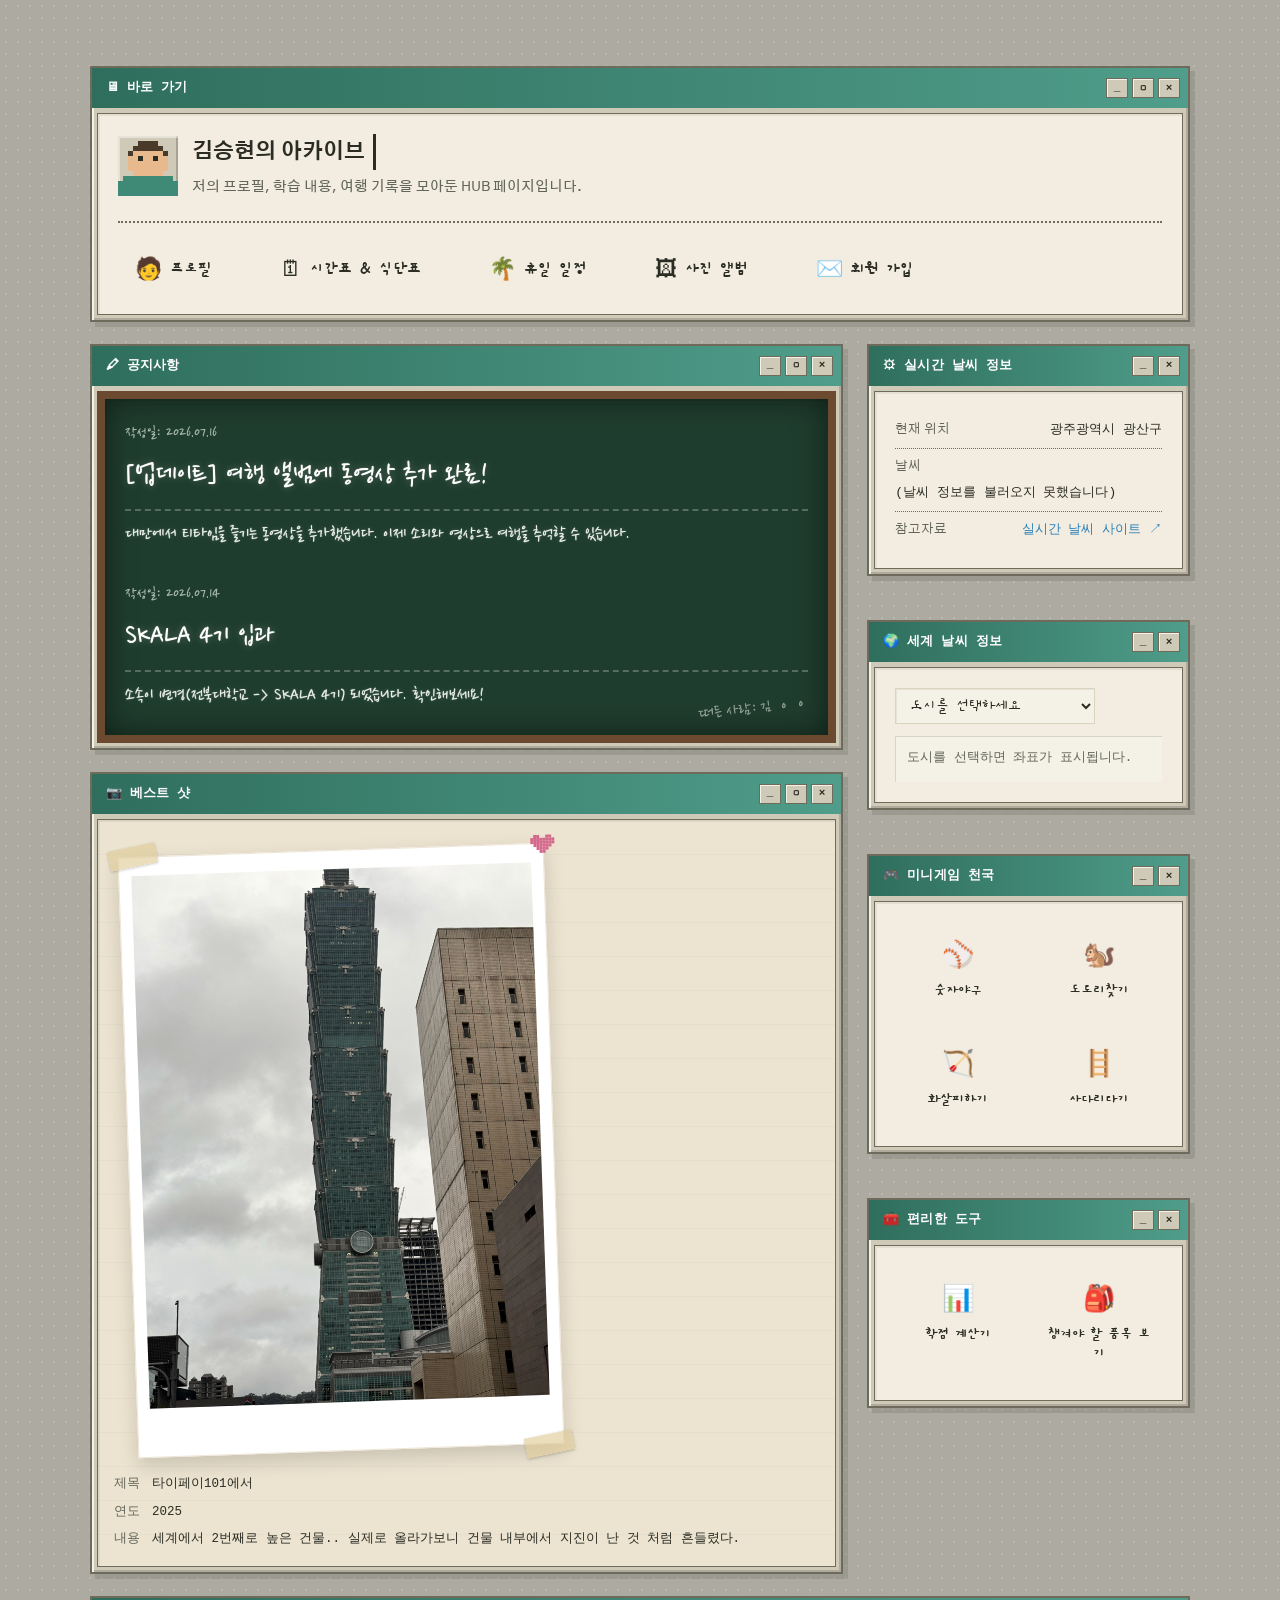
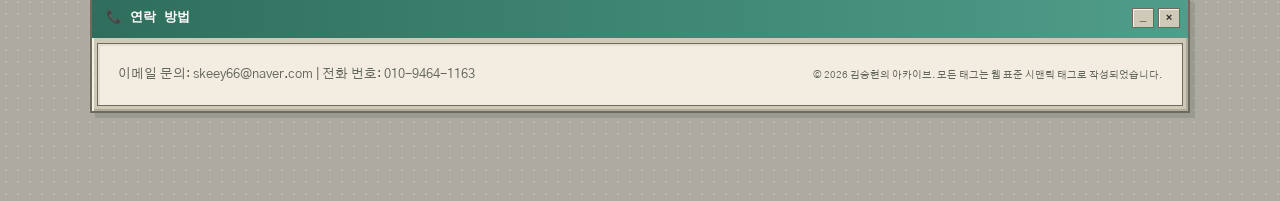
==== commit 3a742428: "공지사항 내용 modify(index.html)" ====
--- a/html/index.html
+++ b/html/index.html
@@ -48,7 +48,7 @@
                             <section>
                                 <div class="date">작성일: 2026.07.16</div>
                                 <h3><a href="myTrip.html">[업데이트] 여행 앨범에 동영상 추가 완료!</a></h3>
-                                <p>대만에서 베이징덕을 해체하는 동영상을 추가했습니다. 이제 소리와 영상으로 여행을 추억할 수 있습니다.</p>
+                                <p>대만에서 티타임을 즐기는 동영상을 추가했습니다. 이제 소리와 영상으로 여행을 추억할 수 있습니다.</p>
                                 <br>
                                 <div class="date">작성일: 2026.07.14</div>
                                 <h3><a href="myProfile.html">SKALA 4기 입과</a></h3>
